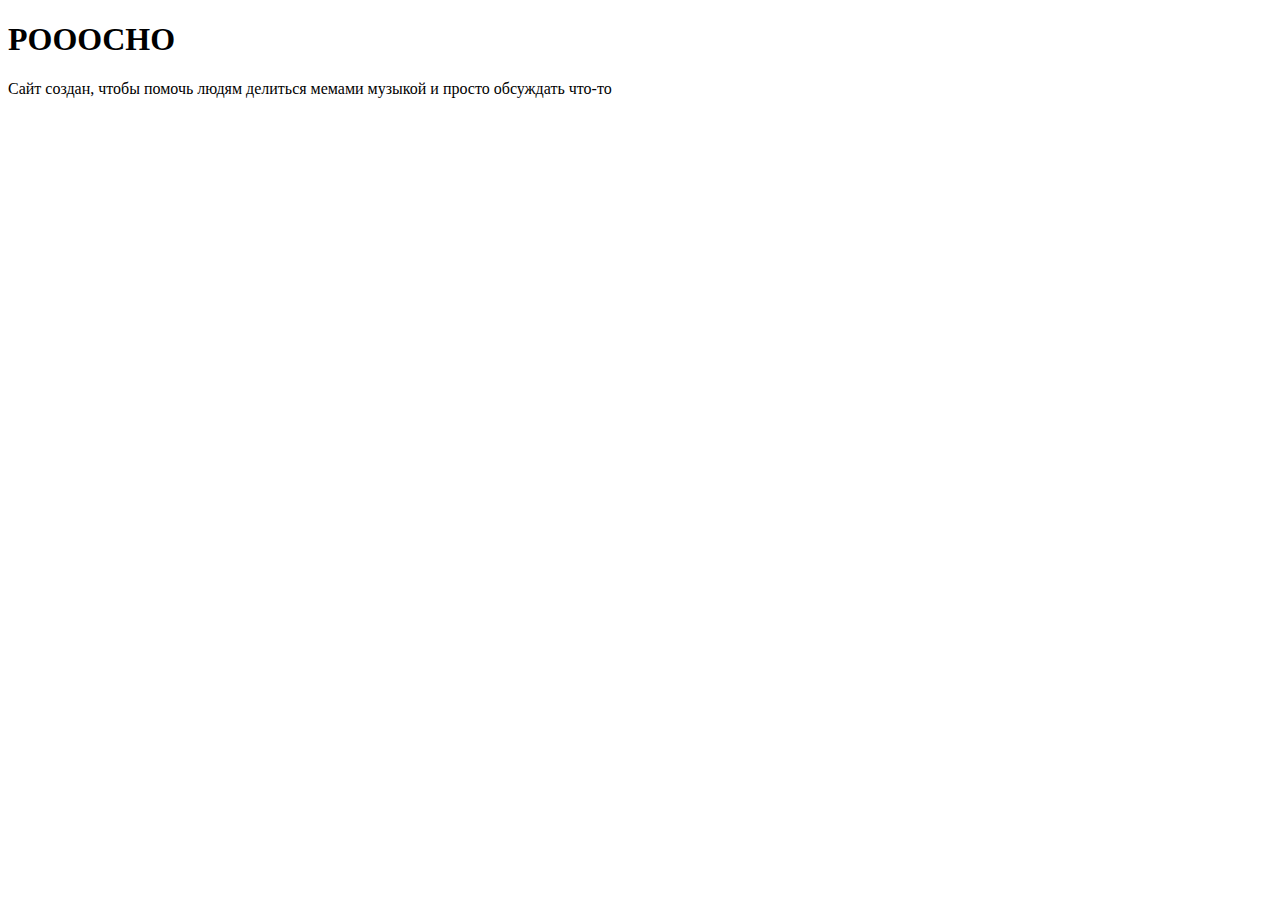
==== index.html @ 5a1fe255 "feat: add document structure" ====
<!DOCTYPE html>
<html lang="en" xmlns="http://www.w3.org/1999/html" xmlns="http://www.w3.org/1999/html">
<head>
    <meta charset="UTF-8">
    <title>Главная</title>
</head>
<body>
    <header>
        <h1>POOOCHO</h1>
    </header>

    <main>
        <p>Сайт создан, чтобы помочь людям делиться мемами музыкой и просто обсуждать что-то</p>
    </main>

    <footer>

    </footer>
</body>
</html>
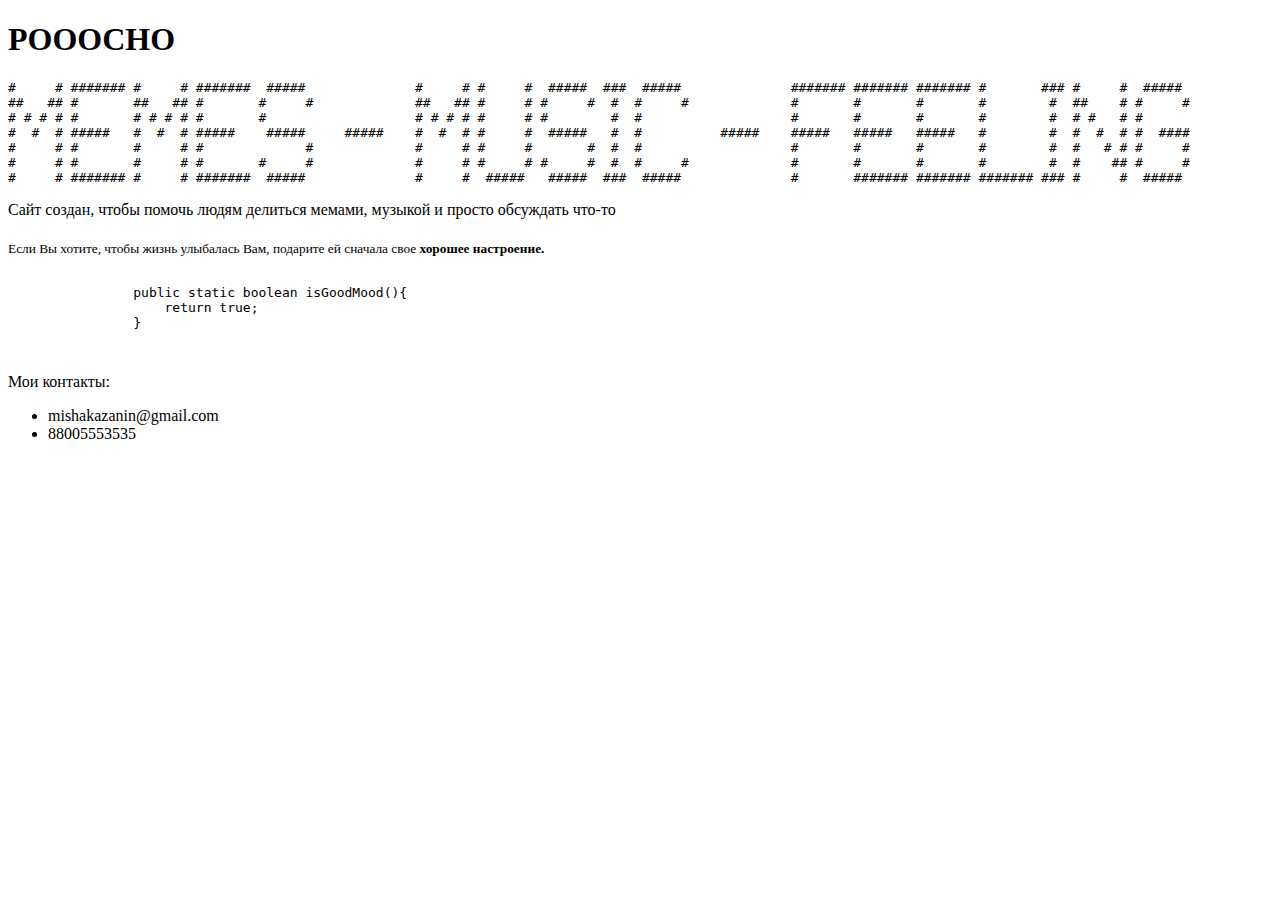
==== commit eee3657a: "feat: add new html tags -pre -code -ul" ====
--- a/index.html
+++ b/index.html
@@ -7,14 +7,34 @@
 <body>
     <header>
         <h1>POOOCHO</h1>
+        <pre>#     # ####### #     # #######  #####              #     # #     #  #####  ###  #####              ####### ####### ####### #       ### #     #  #####
+##   ## #       ##   ## #       #     #             ##   ## #     # #     #  #  #     #             #       #       #       #        #  ##    # #     #
+# # # # #       # # # # #       #                   # # # # #     # #        #  #                   #       #       #       #        #  # #   # #
+#  #  # #####   #  #  # #####    #####     #####    #  #  # #     #  #####   #  #          #####    #####   #####   #####   #        #  #  #  # #  ####
+#     # #       #     # #             #             #     # #     #       #  #  #                   #       #       #       #        #  #   # # #     #
+#     # #       #     # #       #     #             #     # #     # #     #  #  #     #             #       #       #       #        #  #    ## #     #
+#     # ####### #     # #######  #####              #     #  #####   #####  ###  #####              #       ####### ####### ####### ### #     #  #####  </pre>
     </header>
 
     <main>
-        <p>Сайт создан, чтобы помочь людям делиться мемами музыкой и просто обсуждать что-то</p>
+        <p>Сайт создан, чтобы помочь людям делиться мемами, музыкой и просто обсуждать что-то</p>
+        <sub>Если Вы хотите, чтобы жизнь улыбалась Вам, подарите ей сначала свое <b>хорошее настроение.</b></sub>
+        <pre>
+            <code>
+                public static boolean isGoodMood(){
+                    return true;
+                }
+            </code>
+        </pre>
+
     </main>
 
     <footer>
-
+        Мои контакты:
+        <ul>
+            <li>mishakazanin@gmail.com</li>
+            <li>88005553535</li>
+        </ul>
     </footer>
 </body>
 </html>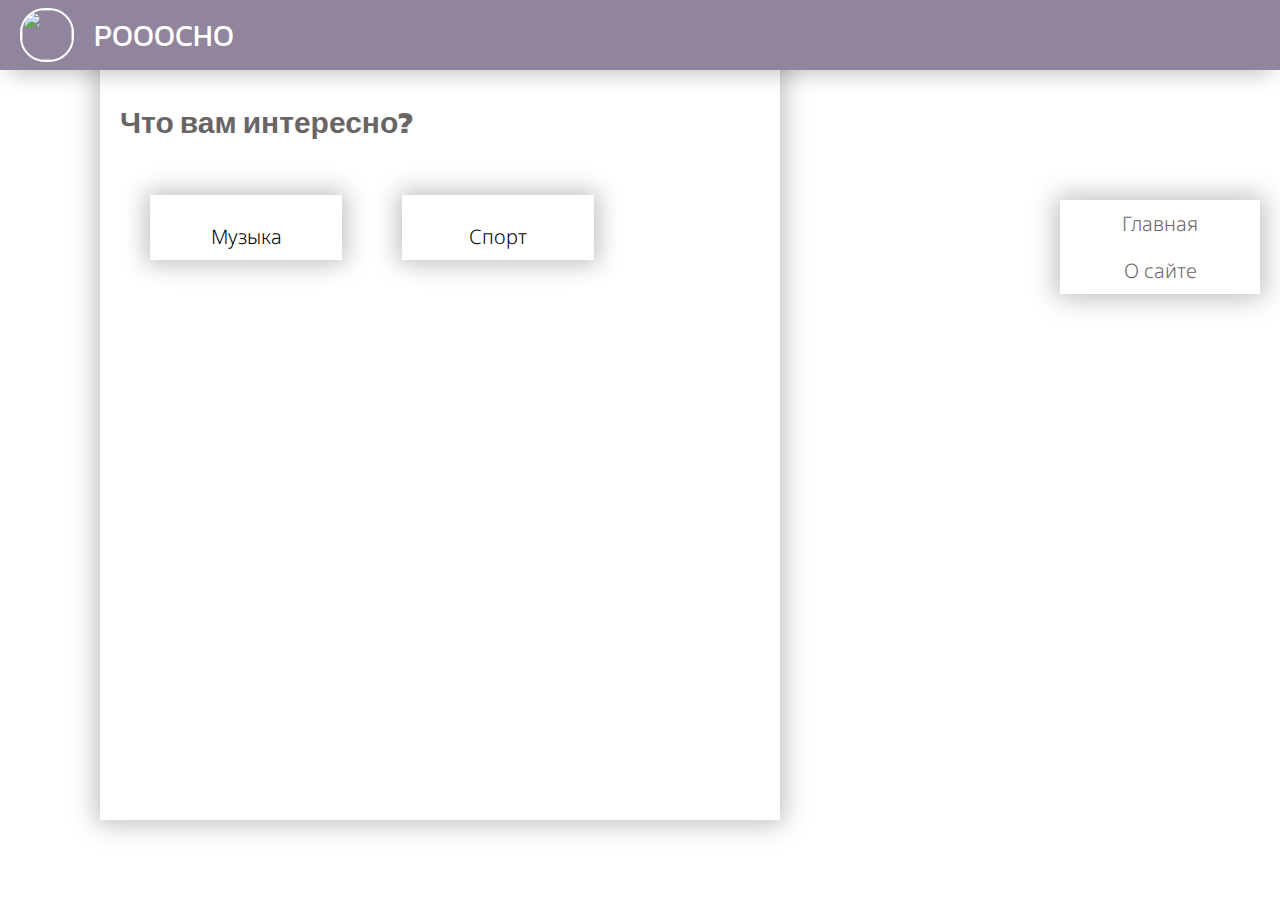
==== commit bef9ae3f: "feat: add styles for main page" ====
--- a/index.html
+++ b/index.html
@@ -1,40 +1,46 @@
 <!DOCTYPE html>
-<html lang="en" xmlns="http://www.w3.org/1999/html" xmlns="http://www.w3.org/1999/html">
+<html lang="ru">
 <head>
+    <link rel="stylesheet" type="text/css" href="styles/main.css">
+    <link rel="stylesheet" type="text/css" href="styles/themes-block.css">
     <meta charset="UTF-8">
     <title>Главная</title>
 </head>
 <body>
-    <header>
-        <h1>POOOCHO</h1>
-        <pre>#     # ####### #     # #######  #####              #     # #     #  #####  ###  #####              ####### ####### ####### #       ### #     #  #####
-##   ## #       ##   ## #       #     #             ##   ## #     # #     #  #  #     #             #       #       #       #        #  ##    # #     #
-# # # # #       # # # # #       #                   # # # # #     # #        #  #                   #       #       #       #        #  # #   # #
-#  #  # #####   #  #  # #####    #####     #####    #  #  # #     #  #####   #  #          #####    #####   #####   #####   #        #  #  #  # #  ####
-#     # #       #     # #             #             #     # #     #       #  #  #                   #       #       #       #        #  #   # # #     #
-#     # #       #     # #       #     #             #     # #     # #     #  #  #     #             #       #       #       #        #  #    ## #     #
-#     # ####### #     # #######  #####              #     #  #####   #####  ###  #####              #       ####### ####### ####### ### #     #  #####  </pre>
+    <header class="header">
+        <img src="images/logo.png" class="logo">
+        <a href="index.html" class="title">
+            POOOCHO
+        </a>
     </header>
 
-    <main>
-        <p>Сайт создан, чтобы помочь людям делиться мемами, музыкой и просто обсуждать что-то</p>
-        <sub>Если Вы хотите, чтобы жизнь улыбалась Вам, подарите ей сначала свое <b>хорошее настроение.</b></sub>
-        <pre>
-            <code>
-                public static boolean isGoodMood(){
-                    return true;
-                }
-            </code>
-        </pre>
+    <main class="main">
+        <div class="main-content">
+            <h1 class="content-title">Что вам интересно?</h1>
+            <div class="themes-block">
+                <div class="themes-block__theme">
+                    <img src="images/music-image.jpg" alt="">
+                    <div class="themes-block__theme-title">Музыка</div>
+                </div>
+                <div class="themes-block__theme">
+                    <img src="images/sport-image.jpg" alt="">
+                    <div class="themes-block__theme-title">Спорт</div>
+                </div>
+            </div>
+        </div>
 
+        <nav class="navigation">
+            <a href="index.html" class="navigation__elem">
+                Главная
+            </a>
+            <a href="about.html" class="navigation__elem">
+                О сайте
+            </a>
+        </nav>
     </main>
 
     <footer>
-        Мои контакты:
-        <ul>
-            <li>mishakazanin@gmail.com</li>
-            <li>88005553535</li>
-        </ul>
+
     </footer>
 </body>
 </html>--- a/styles/main.css
+++ b/styles/main.css
@@ -0,0 +1,92 @@
+@import url('https://fonts.googleapis.com/css2?family=Kanit&family=Noto+Sans:wght@300&display=swap');
+
+body {
+    background: none;
+    padding: 0;
+    margin: 0;
+}
+
+header.header {
+    position: absolute;
+
+    width: 100%;
+    height: 70px;
+    background-color: #91859e;
+
+    display: flex;
+    flex-direction: row;
+    align-items: center;
+
+    box-shadow:  0px 12px 22px -9px rgba(0, 0, 0, 0.26);
+}
+
+header.header img.logo {
+    width: 50px;
+    height: 50px;
+    border-radius: 25px;
+    border: 2px #fff solid;
+    margin-left: 20px;
+}
+
+header.header a.title {
+    font-family: 'Kanit', sans-serif;
+    font-size: 30px;
+    text-decoration: none;
+    color: #fff;
+    margin-left: 20px;
+}
+
+main.main {
+    display: flex;
+    flex-direction: row;
+    justify-content: space-between;
+}
+
+.main-content {
+    display: flex;
+    flex-direction: column;
+
+    margin-left: 100px;
+    width: 50%;
+    min-height: 80vh;
+
+    padding: 80px 20px 20px 20px;
+
+    box-shadow:  0px 0px 25px 4px rgba(0, 0, 0, 0.26);
+}
+
+.navigation {
+    display: flex;
+    flex-direction: column;
+
+    margin-top: 200px;
+    margin-right: 20px;
+    width: 200px;
+
+    box-shadow:  0px 0px 25px 4px rgba(0, 0, 0, 0.26);
+    height: fit-content;
+}
+
+.navigation__elem {
+    text-align: center;
+    text-decoration: none;
+    padding: 10px;
+
+    color: #696565;
+
+    font-family: 'Noto Sans', sans-serif;
+    font-weight: 300;
+    font-size: 20px;
+}
+
+.navigation__elem:hover {
+    color: #c9c9c9;
+}
+
+h1.content-title {
+    font-family: 'Kanit', sans-serif;
+    font-size: 30px;
+    text-decoration: none;
+
+    color: #696565;
+}--- a/styles/themes-block.css
+++ b/styles/themes-block.css
@@ -0,0 +1,28 @@
+@import url('https://fonts.googleapis.com/css2?family=Kanit&family=Noto+Sans:wght@300&display=swap');
+
+.themes-block {
+    display: flex;
+    flex-flow: row wrap;
+}
+
+.themes-block__theme {
+    width: 30%;
+
+    margin: 30px;
+
+    box-shadow:  0px 0px 25px 4px rgba(0, 0, 0, 0.26);
+}
+
+.themes-block__theme img {
+    width: 100%;
+}
+
+.themes-block__theme-title {
+    padding: 10px;
+
+    font-family: 'Noto Sans', sans-serif;
+    font-weight: 300;
+    font-size: 20px;
+
+    text-align: center;
+}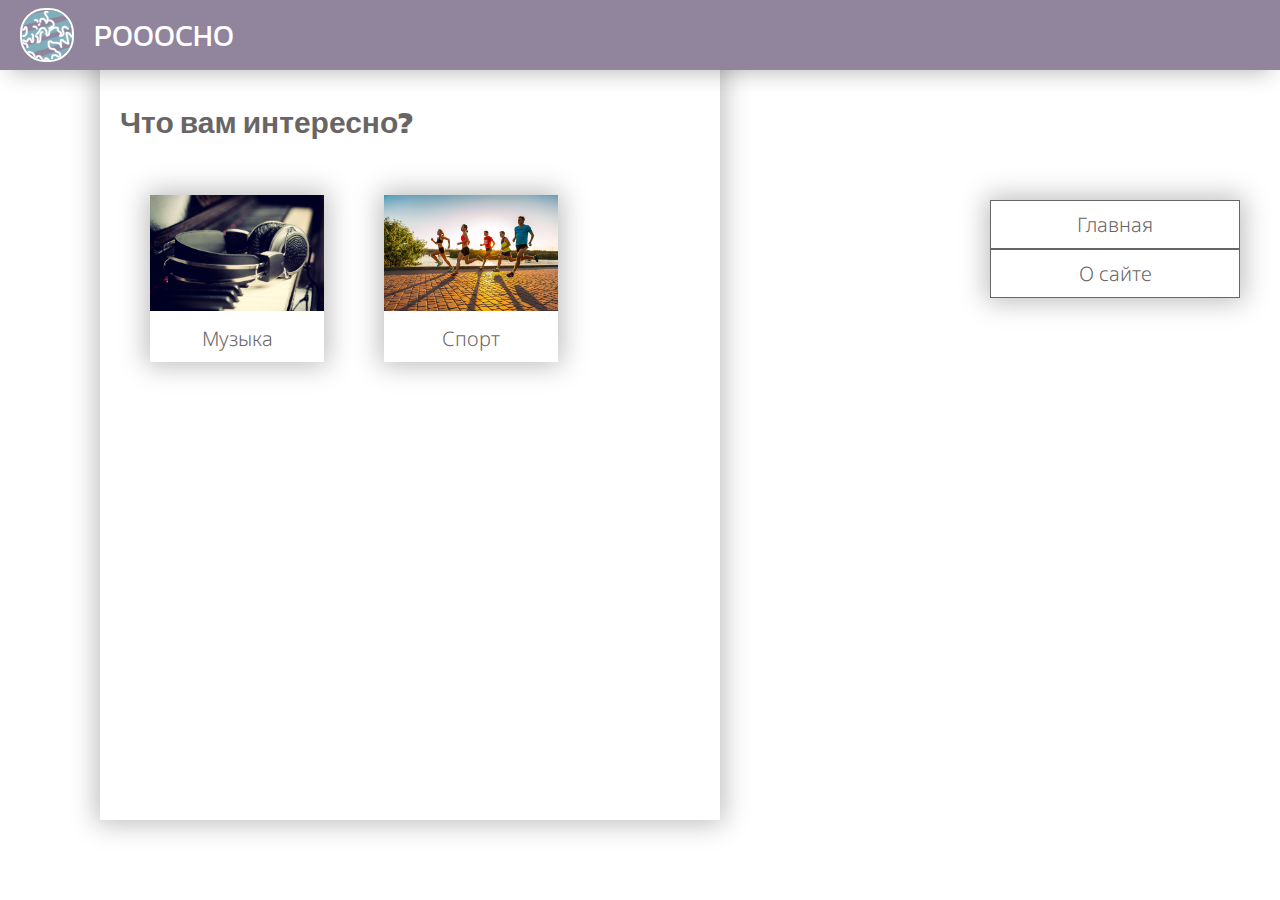
==== commit e427cf33: "feat: add sport page with table" ====
--- a/index.html
+++ b/index.html
@@ -18,14 +18,14 @@
         <div class="main-content">
             <h1 class="content-title">Что вам интересно?</h1>
             <div class="themes-block">
-                <div class="themes-block__theme">
+                <a class="themes-block__theme">
                     <img src="images/music-image.jpg" alt="">
                     <div class="themes-block__theme-title">Музыка</div>
-                </div>
-                <div class="themes-block__theme">
+                </a>
+                <a href="sport.html" class="themes-block__theme">
                     <img src="images/sport-image.jpg" alt="">
                     <div class="themes-block__theme-title">Спорт</div>
-                </div>
+                </a>
             </div>
         </div>
 
--- a/styles/main.css
+++ b/styles/main.css
@@ -40,13 +40,14 @@
     display: flex;
     flex-direction: row;
     justify-content: space-between;
+
+    padding: 0 20px 0 100px;
 }
 
 .main-content {
     display: flex;
     flex-direction: column;
 
-    margin-left: 100px;
     width: 50%;
     min-height: 80vh;
 
@@ -61,7 +62,7 @@
 
     margin-top: 200px;
     margin-right: 20px;
-    width: 200px;
+    width: 250px;
 
     box-shadow:  0px 0px 25px 4px rgba(0, 0, 0, 0.26);
     height: fit-content;
@@ -73,6 +74,8 @@
     padding: 10px;
 
     color: #696565;
+
+    border: 1px #696565 solid;
 
     font-family: 'Noto Sans', sans-serif;
     font-weight: 300;
@@ -89,4 +92,27 @@
     text-decoration: none;
 
     color: #696565;
+}
+
+@media screen and (max-width: 800px) {
+
+    main.main {
+        flex-direction: column-reverse;
+        justify-content: center;
+
+        padding: 0;
+    }
+
+    .navigation {
+
+        margin: 80px 0 20px 0;
+        width: 100%;
+
+        height: fit-content;
+    }
+
+    .main-content {
+        width: auto;
+    }
+
 }--- a/styles/themes-block.css
+++ b/styles/themes-block.css
@@ -6,8 +6,10 @@
 }
 
 .themes-block__theme {
+    text-decoration: none;
+    color: #696565;
+
     width: 30%;
-
     margin: 30px;
 
     box-shadow:  0px 0px 25px 4px rgba(0, 0, 0, 0.26);
@@ -25,4 +27,11 @@
     font-size: 20px;
 
     text-align: center;
+}
+
+@media screen and (max-width: 800px) {
+    .themes-block__theme{
+        width: 100%;
+        margin: 20px 0 0 20px;
+    }
 }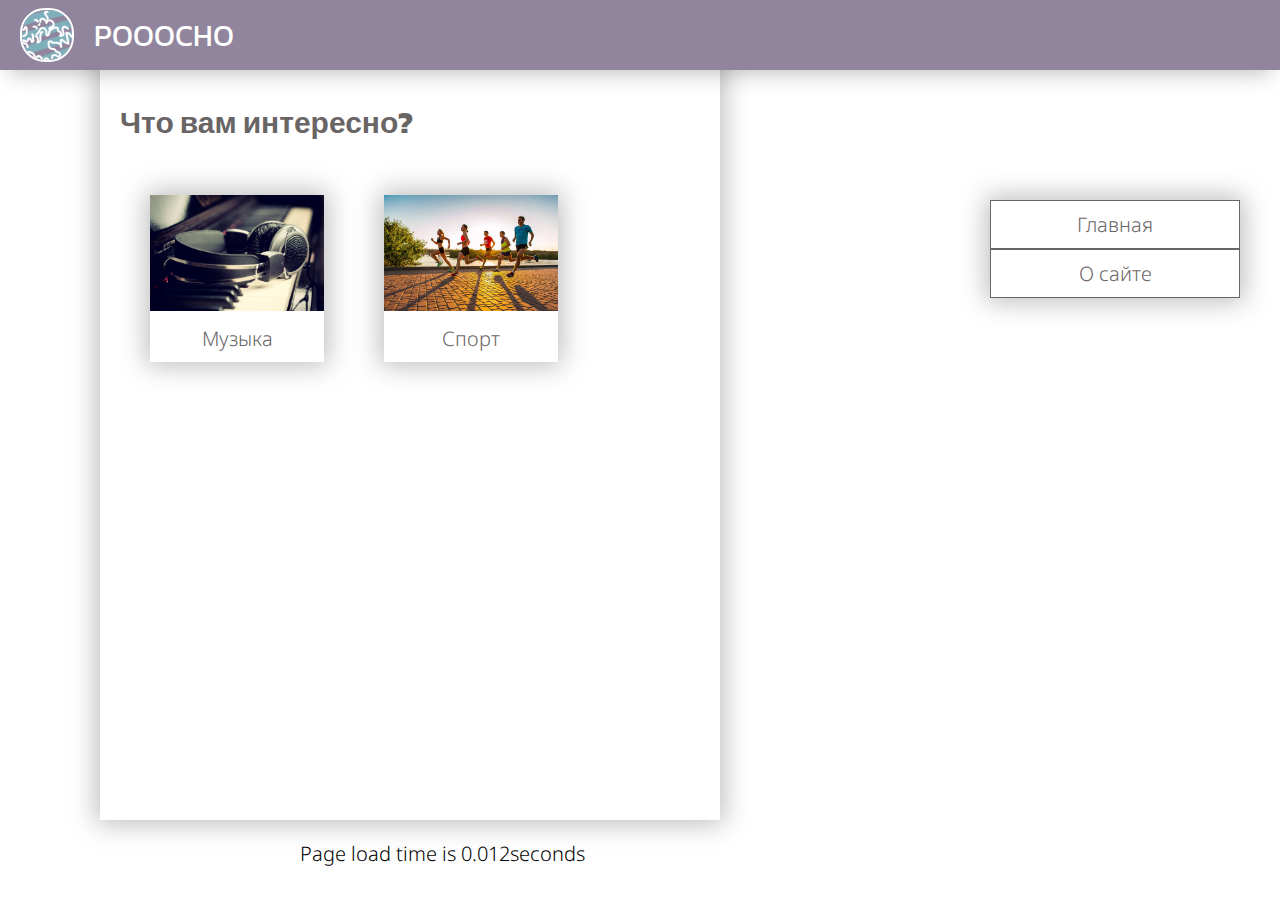
==== commit cac030dd: "feat: add script file" ====
--- a/index.html
+++ b/index.html
@@ -3,6 +3,7 @@
 <head>
     <link rel="stylesheet" type="text/css" href="styles/main.css">
     <link rel="stylesheet" type="text/css" href="styles/themes-block.css">
+    <script type="text/javascript" src="scripts/main.js"></script>
     <meta charset="UTF-8">
     <title>Главная</title>
 </head>
@@ -39,7 +40,7 @@
         </nav>
     </main>
 
-    <footer>
+    <footer id="footer">
 
     </footer>
 </body>
--- a/styles/main.css
+++ b/styles/main.css
@@ -94,6 +94,13 @@
     color: #696565;
 }
 
+footer {
+    font-family: 'Noto Sans', sans-serif;
+    font-weight: 300;
+    font-size: 20px;
+    padding: 20px 300px 20px 300px;
+}
+
 @media screen and (max-width: 800px) {
 
     main.main {
@@ -115,4 +122,7 @@
         width: auto;
     }
 
+    footer {
+        padding: 0;
+    }
 }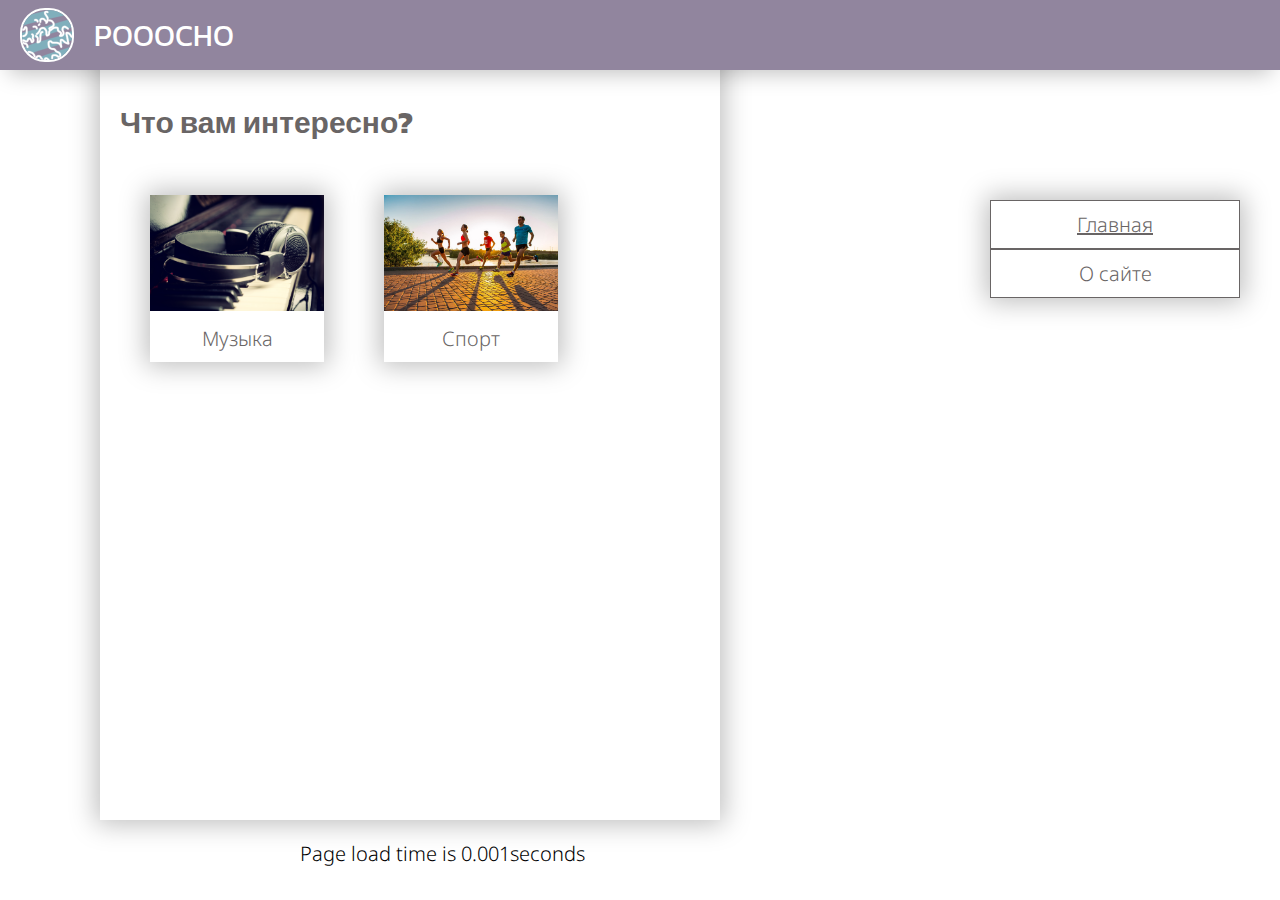
==== commit f37be0e0: "feat: add styles to navigation item for selected page" ====
--- a/index.html
+++ b/index.html
@@ -31,10 +31,10 @@
         </div>
 
         <nav class="navigation">
-            <a href="index.html" class="navigation__elem">
+            <a href="index.html" class="navigation__elem" id="index-nav">
                 Главная
             </a>
-            <a href="about.html" class="navigation__elem">
+            <a href="about.html" class="navigation__elem" id="about-nav">
                 О сайте
             </a>
         </nav>
--- a/styles/main.css
+++ b/styles/main.css
@@ -82,6 +82,10 @@
     font-size: 20px;
 }
 
+.navigation__elem-selected {
+    text-decoration: underline;
+}
+
 .navigation__elem:hover {
     color: #c9c9c9;
 }
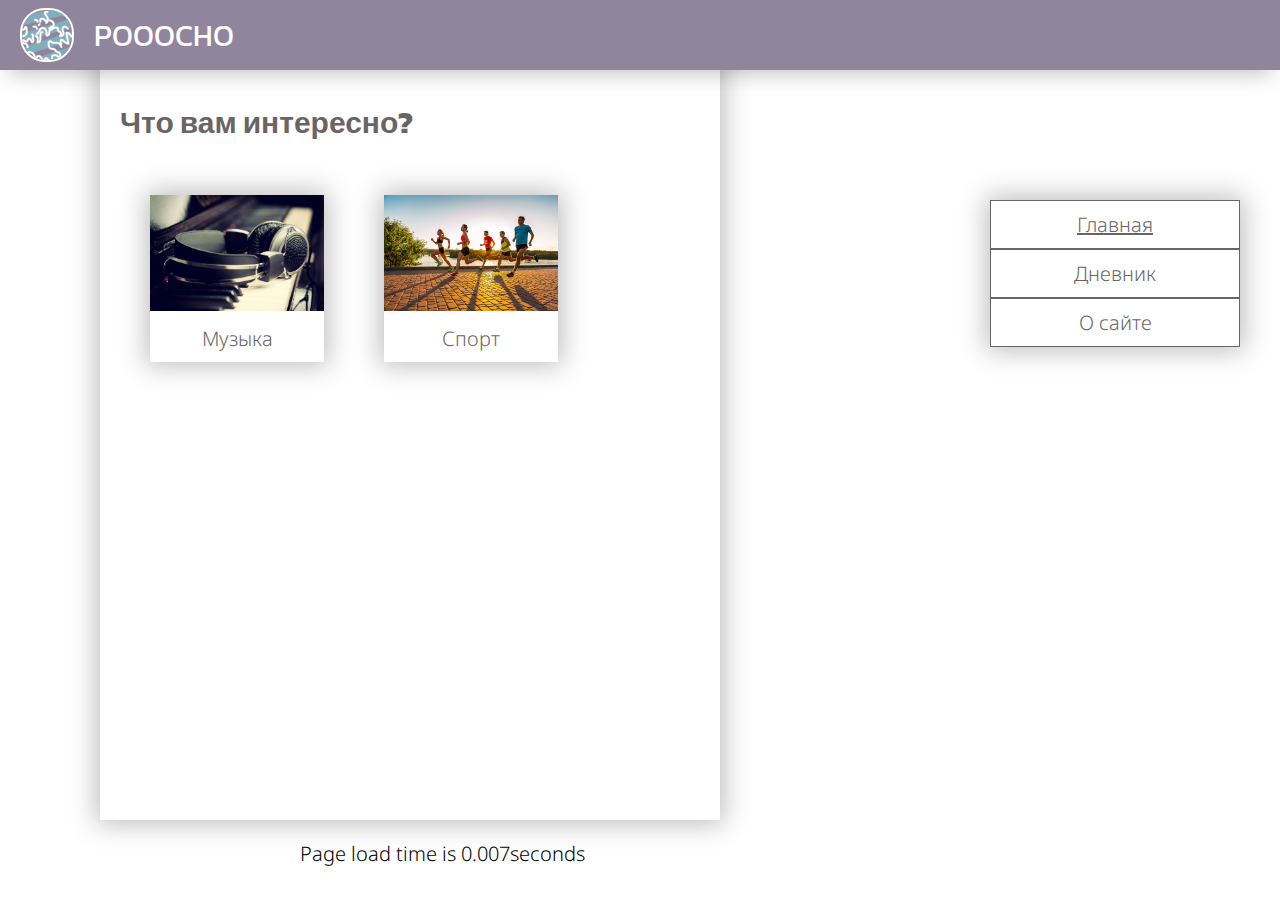
==== commit f93c767e: "feat: add music page" ====
--- a/index.html
+++ b/index.html
@@ -19,7 +19,7 @@
         <div class="main-content">
             <h1 class="content-title">Что вам интересно?</h1>
             <div class="themes-block">
-                <a class="themes-block__theme">
+                <a href="music.html" class="themes-block__theme">
                     <img src="images/music-image.jpg" alt="">
                     <div class="themes-block__theme-title">Музыка</div>
                 </a>
@@ -34,6 +34,9 @@
             <a href="index.html" class="navigation__elem" id="index-nav">
                 Главная
             </a>
+            <a href="constructor.html" class="navigation__elem" id="constructor-nav">
+                Дневник
+            </a>
             <a href="about.html" class="navigation__elem" id="about-nav">
                 О сайте
             </a>
--- a/styles/main.css
+++ b/styles/main.css
@@ -105,6 +105,15 @@
     padding: 20px 300px 20px 300px;
 }
 
+img.preloader {
+    width: 100px;
+    height: 100px;
+    align-self: center;
+}
+
+.hidden {
+    display: none;
+}
 @media screen and (max-width: 800px) {
 
     main.main {
